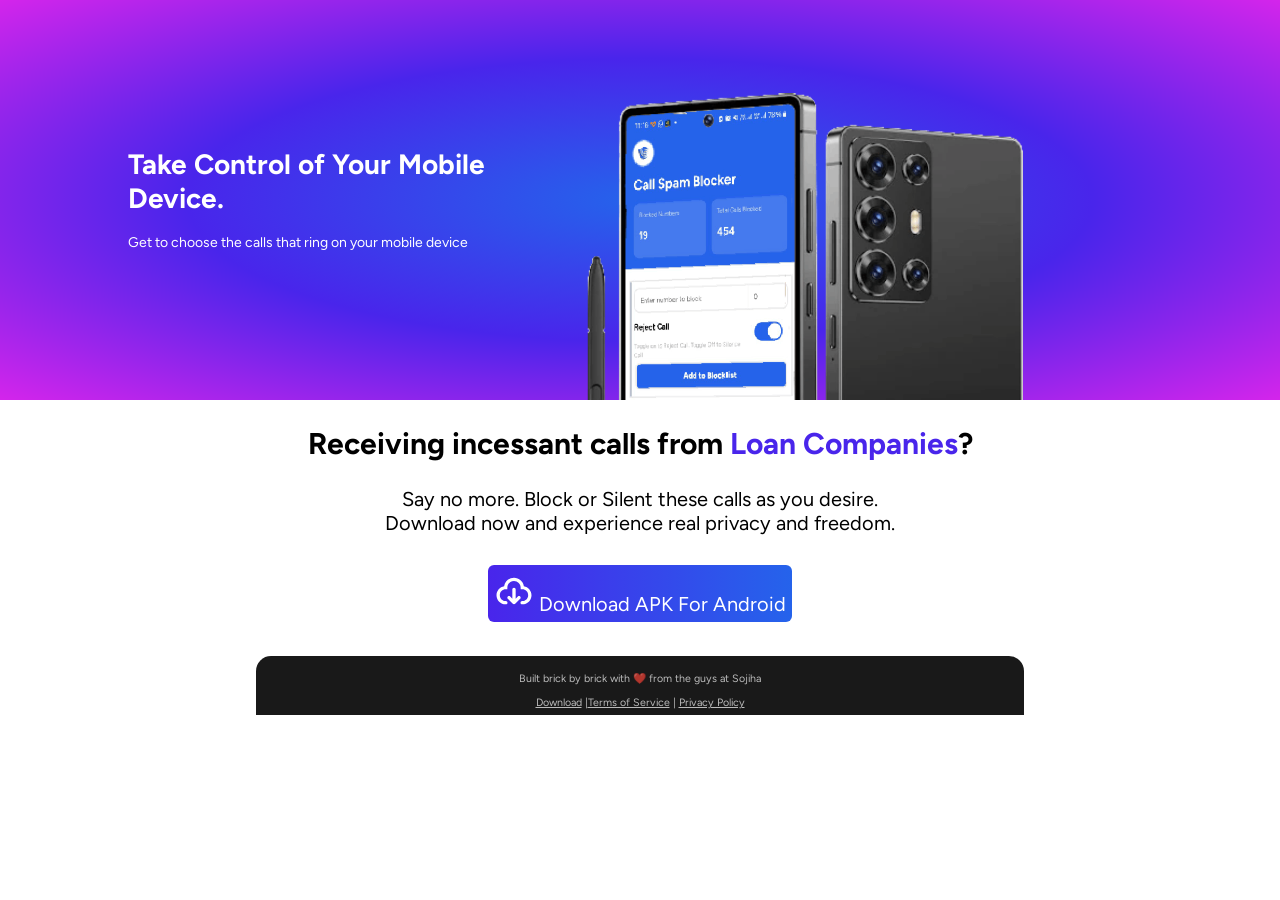
==== index.html @ b348644d "Initial Deployement for Call Spam Blocker App web page Signed-off-by: Tobi <tob_kerly4life@yahoo.ca>" ====
<!DOCTYPE html>
<html>
    <head>
        <title>Get Call Spam Blocker App</title>
        <link rel="icon" type="image/png" href="favicon.png" />
        <meta name="viewport" content="initial-scale=1, width=device-width, viewport-fit=cover">
        <link rel="stylesheet" href="fonts/figtree/css.css" />
        <link rel="stylesheet" href="css/webber-css-master/webber.css" />
        <link rel="stylesheet" href="css/app.css" />
    </head>
    <body>
        <div class="app-hero-banner">
            <div class="tw-row">
                <div class="tw-col-m-half tw-text-white-full tw-padding-m">
                    <h1>Take Control of Your Mobile Device.</h1> 
                    <p>Get to choose the calls that ring on your mobile device</p>
                </div>
                <div class="tw-col-m-half">
                    <div class="app-banner-img">
                        <img src="img/app_bg.png"/>
                    </div>
                </div>
            </div>
        </div>
        <div class="app-desc tw-text-center tw-text-l tw-padding-left-6 tw-padding-right-6">
            <h2>Receiving incessant calls from <span class="app-highlight tw-bold">Loan Companies</span>?</h2>
            <p>Say no more. Block or Silent these calls as you desire.<br> Download now and experience real privacy and freedom.
            </p>
        </div>
        <div class="app-download tw-text-center tw-padding-left-6 tw-padding-right-6 tw-margin-bottom-l">
            <a class="tw-btn tw-text-l app-button tw-border-radius-s" href="donwload/callspamblocker.apk">
                <svg width="40px" height="40px" viewBox="0 0 24 24" fill="none" xmlns="http://www.w3.org/2000/svg">
                    <path fill-rule="evenodd" clip-rule="evenodd" d="M8 10C8 7.79086 9.79086 6 12 6C14.2091 6 16 7.79086 16 10V11H17C18.933 11 20.5 12.567 20.5 14.5C20.5 16.433 18.933 18 17 18H16.9C16.3477 18 15.9 18.4477 15.9 19C15.9 19.5523 16.3477 20 16.9 20H17C20.0376 20 22.5 17.5376 22.5 14.5C22.5 11.7793 20.5245 9.51997 17.9296 9.07824C17.4862 6.20213 15.0003 4 12 4C8.99974 4 6.51381 6.20213 6.07036 9.07824C3.47551 9.51997 1.5 11.7793 1.5 14.5C1.5 17.5376 3.96243 20 7 20H7.1C7.65228 20 8.1 19.5523 8.1 19C8.1 18.4477 7.65228 18 7.1 18H7C5.067 18 3.5 16.433 3.5 14.5C3.5 12.567 5.067 11 7 11H8V10ZM13 11C13 10.4477 12.5523 10 12 10C11.4477 10 11 10.4477 11 11V16.5858L9.70711 15.2929C9.31658 14.9024 8.68342 14.9024 8.29289 15.2929C7.90237 15.6834 7.90237 16.3166 8.29289 16.7071L11.2929 19.7071C11.6834 20.0976 12.3166 20.0976 12.7071 19.7071L15.7071 16.7071C16.0976 16.3166 16.0976 15.6834 15.7071 15.2929C15.3166 14.9024 14.6834 14.9024 14.2929 15.2929L13 16.5858V11Z" fill="white"/>
                </svg>
                Download APK For Android
            </a>
        </div>
        <div class="app-footer tw-padding-left-l tw-padding-right-l">
            <div class="tw-bg-black tw-text-white tw-text-center tw-padding-6 tw-text-xs">
                <p>Built brick by brick with ❤️ from the guys at Sojiha</p>
                <a href="index.html">Download</a>&nbsp;|<a href="terms_of_service.html">Terms of Service</a>&nbsp;|&nbsp;<a href="privacy_policy.html">Privacy Policy</a>
            </div>
        </div>
    </body>
</html>
---- fonts/figtree/css.css ----
/* latin-ext */
@font-face {
  font-family: 'Figtree';
  font-style: italic;
  font-weight: 300 900;
  font-display: swap;
  src: url(v9/_Xmu-HUzqDCFdgfMm4GNAa5o_ik.woff2) format('woff2');
  unicode-range: U+0100-02BA, U+02BD-02C5, U+02C7-02CC, U+02CE-02D7, U+02DD-02FF, U+0304, U+0308, U+0329, U+1D00-1DBF, U+1E00-1E9F, U+1EF2-1EFF, U+2020, U+20A0-20AB, U+20AD-20C0, U+2113, U+2C60-2C7F, U+A720-A7FF;
}
/* latin */
@font-face {
  font-family: 'Figtree';
  font-style: italic;
  font-weight: 300 900;
  font-display: swap;
  src: url(v9/_Xmu-HUzqDCFdgfMm4GND65o.woff2) format('woff2');
  unicode-range: U+0000-00FF, U+0131, U+0152-0153, U+02BB-02BC, U+02C6, U+02DA, U+02DC, U+0304, U+0308, U+0329, U+2000-206F, U+20AC, U+2122, U+2191, U+2193, U+2212, U+2215, U+FEFF, U+FFFD;
}
/* latin-ext */
@font-face {
  font-family: 'Figtree';
  font-style: normal;
  font-weight: 300 900;
  font-display: swap;
  src: url(v9/_Xms-HUzqDCFdgfMm4q9DbZs.woff2) format('woff2');
  unicode-range: U+0100-02BA, U+02BD-02C5, U+02C7-02CC, U+02CE-02D7, U+02DD-02FF, U+0304, U+0308, U+0329, U+1D00-1DBF, U+1E00-1E9F, U+1EF2-1EFF, U+2020, U+20A0-20AB, U+20AD-20C0, U+2113, U+2C60-2C7F, U+A720-A7FF;
}
/* latin */
@font-face {
  font-family: 'Figtree';
  font-style: normal;
  font-weight: 300 900;
  font-display: swap;
  src: url(v9/_Xms-HUzqDCFdgfMm4S9DQ.woff2) format('woff2');
  unicode-range: U+0000-00FF, U+0131, U+0152-0153, U+02BB-02BC, U+02C6, U+02DA, U+02DC, U+0304, U+0308, U+0329, U+2000-206F, U+20AC, U+2122, U+2191, U+2193, U+2212, U+2215, U+FEFF, U+FFFD;
}
---- css/webber-css-master/webber.css ----
/*** Webber-css --- Created by Tobi Makinde -- Tech Webber Limited ***/
body {margin:0px;}
a {color:inherit;}
.tw-nav {padding:0px;margin:0px;list-style:none;}
.tw-nav li {display:inline-block;list-style:none;margin:0px;padding:0px;}
.tw-nav a {color:inherit;text-decoration:none;padding-left:20px;padding-right:20px;display:inline-block;}

.tw-text-amber {color:rgba(190,70,30,0.7);}
.tw-text-amber-full {color:rgb(190,70,30);}
.tw-text-lightblue {color:rgba(0,162,232,0.7);}
.tw-text-blue {color:rgba(18,50,107,0.7);}
.tw-text-white {color:rgba(255,255,255,0.7);}
.tw-text-white-full {color:white;}
.tw-text-black {color:rgba(0,0,0,0.7);}
.tw-text-black-full {color:black;}
.tw-text-lightgrey {color:rgba(235,235,235,0.7);}
.tw-text-grey {color:rgba(150,150,150,0.7);}
.tw-text-darkgrey {color:rgba(40,40,40,0.7);}
.tw-text-red {color:rgba(237,50,55,0.7);}
.tw-text-red-full {color:rgb(237,50,55);}
.tw-text-purple {color:rgba(103,8,123,0.7);}
.tw-text-purple-full {color:rgb(103,8,123);}


.tw-text-amber-hover:hover {color:rgba(190,70,30,0.7);transition:0.5s;}
.tw-text-amber-full-hover:hover {color:rgb(190,70,30);transition:0.5s;}
.tw-text-lightblue-hover:hover {color:rgba(0,162,232,0.7);transition:0.5s;}
.tw-text-lightblue-full-hover:hover {color:rgb(0,162,232);transition:0.5s;}
.tw-text-blue-hover:hover {color:rgba(18,50,107,0.7);transition:0.5s;}
.tw-text-blue-full-hover:hover {color:rgb(18,50,107);transition:0.5s;}
.tw-text-white-hover:hover {color:rgba(255,255,255,0.7);transition:0.5s;}
.tw-text-white-full-hover:hover {color:white;transition:0.5s;}
.tw-text-black-hover:hover {color:rgba(0,0,0,0.7);transition:0.5s;}
.tw-text-black-full-hover:hover {color:black;transition:0.5s;}
.tw-text-lightgrey-hover:hover {color:rgba(235,235,235,0.7);transition:0.5s;}
.tw-text-grey-hover:hover {color:rgba(150,150,150,0.7);transition:0.5s;}
.tw-text-darkgrey-hover:hover {color:rgba(40,40,40,0.7);transition:0.5s;}
.tw-text-red-hover:hover {color:rgba(237,50,55,0.7);transition:0.5s;}
.tw-text-red-full-hover:hover {color:rgb(237,50,55);transition:0.5s;}
.tw-text-purple-hover:hover {color:rgba(103,8,123,0.7);transition:0.5s;}
.tw-text-purple-full-hover:hover {color:rgb(103,8,123);transition:0.5s;}

.tw-text-xs {font-size:8pt;}
.tw-text-s {font-size:10pt;}
.tw-text-m {font-size:12pt;}
.tw-text-l {font-size:15pt;}
.tw-text-xl {font-size:25pt;}
.tw-text-xxl {font-size:40pt;}

.tw-text-shadow {text-shadow:1px 1px rgba(0,0,0,0.8);}

.tw-bold {font-weight:bold;}

.tw-word-wrap {overflow-wrap:break-word;}

.tw-center * {margin:auto;}

.tw-bg-white {background-color:white !important;}
.tw-bg-lightblue {background-color:rgba(0,162,232,0.9) !important;}
.tw-bg-lightblue-full {background-color:rgba(0,162,232) !important;}
.tw-bg-blue {background-color:rgba(18,50,107,0.9) !important;}
.tw-bg-black {background-color:rgba(0,0,0,0.9) !important;}
.tw-bg-black-full {background-color:rgba(0,0,0) !important;}
.tw-bg-lightgrey {background-color:rgba(235,235,235,0.9) !important;}
.tw-bg-grey {background-color:rgba(150,150,150,0.9) !important;}
.tw-bg-darkgrey {background-color:rgba(40,40,40,0.9) !important;}
.tw-bg-darkgrey-full {background-color:rgba(40,40,40) !important;}
.tw-bg-amber {background-color:rgba(190,70,30,0.9) !important;}
.tw-bg-red {background-color:rgba(237,50,55,0.7) !important;}
.tw-bg-red-full {background-color:rgb(237,50,55) !important;}
.tw-bg-purple {background-color:rgba(103,8,123,0.7) !important;}
.tw-bg-purple-full {background-color:rgb(103,8,123) !important;}
.tw-bg-transparent {background-color:transparent !important;-webkit-appearance:none !important;}

.tw-bg-white-hover:hover {background-color:white !important;transition:0.5s;}
.tw-bg-lightblue-hover:hover {background-color:rgba(0,162,232,0.9) !important;transition:0.5s;}
.tw-bg-faintblue-hover:hover {background-color:rgba(0,50,155,0.1) !important;transition:0.5s;}
.tw-bg-blue-hover:hover {background-color:rgba(18,50,107,0.9) !important;transition:0.5s;}
.tw-bg-black-hover:hover {background-color:rgba(0,0,0,0.9) !important;transition:0.5s;}
.tw-bg-lightgrey-hover:hover {background-color:rgba(235,235,235,0.9) !important;transition:0.5s;}
.tw-bg-grey-hover:hover {background-color:rgba(150,150,150,0.9) !important;transition:0.5s;}
.tw-bg-darkgrey-hover:hover {background-color:rgba(40,40,40,0.9) !important;transition:0.5s;}
.tw-bg-amber-hover:hover {background-color:rgba(190,70,30,0.9) !important;transition:0.5s;}
.tw-bg-red-hover:hover {background-color:rgba(237,50,55,0.7) !important;transition:0.5s;}
.tw-bg-red-full-hover:hover {background-color:rgb(237,50,55) !important;transition:0.5s;}
.tw-bg-purple-hover:hover {background-color:rgba(103,8,123,0.7) !important;transition:0.5s;}
.tw-bg-purple-full-hover:hover {background-color:rgb(103,8,123) !important;transition:0.5s;}

.tw-row {overflow:hidden;}

.tw-col-s-eight {width:12.5%;float:left;}
.tw-col-s-5eight {width:62.5%;float:left;}
.tw-col-s-7eight {width:87.5%;float:left;}
.tw-col-s-third {width:33.33333333333333%;float:left;}
.tw-col-s-quarter {width:25%;float:left;}
.tw-col-s-3quarter {width:75%;float:left;}
.tw-col-s-half {width:50%;float:left;}
.tw-col-s-2fifth {width:40%;float:left;}
.tw-col-s-3fifth {width:60%;float:left;}
@media(max-width: 639px) {
.tw-hidden-s {display:none !important;}
}
@media(max-width: 959px) {
.tw-hidden-m-max {display:none !important;}
}
@media(min-width: 640px) {
.tw-hidden-m-min {display:none !important;}
}
@media(min-width: 960px) {
.tw-hidden-l {display:none !important;}
}
.tw-hidden {display:none !important;}


@media(min-width: 640px) {
.tw-col-m-eight {width:12.5%;float:left;}
.tw-col-m-5eight {width:62.5%;float:left;}
.tw-col-m-7eight {width:87.5%;float:left;}
.tw-col-m-third {width:33.33333333333333%;float:left;}
.tw-col-m-quarter {width:25%;float:left;}
.tw-col-m-3quarter {width:75%;float:left;}
.tw-col-m-half {width:50%;float:left;}
.tw-col-m-2fifth {width:40%;float:left;}
.tw-col-m-3fifth {width:60%;float:left;}	
}


@media(min-width: 960px) {
.tw-col-l-eight {width:12.5%;float:left;}
.tw-col-l-5eight {width:62.5%;float:left;}
.tw-col-l-7eight {width:87.5%;float:left;}
.tw-col-l-third {width:33.33333333333333%;float:left;}
.tw-col-l-quarter {width:25%;float:left;}
.tw-col-l-3quarter {width:75%;float:left;}
.tw-col-l-half {width:50%;float:left;}
.tw-col-l-2fifth {width:40%;float:left;}
.tw-col-l-3fifth {width:60%;float:left;}	
}

.tw-inner-wrapper {width:95%;margin:auto;position:relative;}

.tw-glow {box-shadow:0px 0px 2px 2px rgba(255,255,255,0.7);}
.tw-flare {box-shadow:0px 0px 2px 2px rgba(0,0,0,0.7);}
.tw-blog-box {box-shadow:0px 0px 2px 2px rgba(0,0,0,0.1);}
.tw-shadow {box-shadow:1px 1px 1px 1px rgba(0,0,0,0.3);}

.tw-padding-0 {padding:0px !important;}
.tw-padding-xs {padding:2.5% !important;}
.tw-padding-s {padding:5% !important;}
.tw-padding-m {padding:10% !important;}
.tw-padding-l {padding:20% !important;}
.tw-padding-xl {padding:30% !important;}
.tw-padding-xxl {padding:40% !important;}
.tw-padding-3 {padding:3px !important;}
.tw-padding-6 {padding:6px !important;}
.tw-padding-12 {padding:12px !important;}
.tw-padding-24 {padding:24px !important;}
.tw-padding-48 {padding:48px !important;}
.tw-padding-96 {padding:96px !important;}

.tw-padding-left-0 {padding-left:0px !important;}
.tw-padding-left-xs {padding-left:2.5% !important;}
.tw-padding-left-s {padding-left:5% !important;}
.tw-padding-left-m {padding-left:10% !important;}
.tw-padding-left-l {padding-left:20% !important;}
.tw-padding-left-xl {padding-left:30% !important;}
.tw-padding-left-xxl {padding-left:40% !important;}
.tw-padding-left-3 {padding-left:3px !important;}
.tw-padding-left-6 {padding-left:6px !important;}
.tw-padding-left-12 {padding-left:12px !important;}
.tw-padding-left-24 {padding-left:24px !important;}
.tw-padding-left-48 {padding-left:48px !important;}
.tw-padding-left-96 {padding-left:96px !important;}

.tw-padding-right-0 {padding-right:0px !important;}
.tw-padding-right-xs {padding-right:2.5% !important;}
.tw-padding-right-s {padding-right:5% !important;}
.tw-padding-right-m {padding-right:10% !important;}
.tw-padding-right-l {padding-right:20% !important;}
.tw-padding-right-xl {padding-right:30% !important;}
.tw-padding-right-xxl {padding-right:40% !important;}
.tw-padding-right-3 {padding-right:3px !important;}
.tw-padding-right-6 {padding-right:6px !important;}
.tw-padding-right-12 {padding-right:12px !important;}
.tw-padding-right-24 {padding-right:24px !important;}
.tw-padding-right-48 {padding-right:48px !important;}
.tw-padding-right-96 {padding-right:96px !important;}

.tw-padding-top-0 {padding-top:0px !important;}
.tw-padding-top-xs {padding-top:2.5% !important;}
.tw-padding-top-s {padding-top:5% !important;}
.tw-padding-top-m {padding-top:10% !important;}
.tw-padding-top-l {padding-top:20% !important;}
.tw-padding-top-xl {padding-top:30% !important;}
.tw-padding-top-xxl {padding-top:40% !important;}
.tw-padding-top-3 {padding-top:3px !important;}
.tw-padding-top-6 {padding-top:6px !important;}
.tw-padding-top-12 {padding-top:12px !important;}
.tw-padding-top-24 {padding-top:24px !important;}
.tw-padding-top-48 {padding-top:48px !important;}
.tw-padding-top-96 {padding-top:96px !important;}

.tw-padding-bottom-0 {padding-bottom:0px !important;}
.tw-padding-bottom-xs {padding-bottom:2.5% !important;}
.tw-padding-bottom-s {padding-bottom:5% !important;}
.tw-padding-bottom-m {padding-bottom:10% !important;}
.tw-padding-bottom-l {padding-bottom:20% !important;}
.tw-padding-bottom-xl {padding-bottom:30% !important;}
.tw-padding-bottom-xxl {padding-bottom:40% !important;}
.tw-padding-bottom-3 {padding-bottom:3px !important;}
.tw-padding-bottom-6 {padding-bottom:6px !important;}
.tw-padding-bottom-12 {padding-bottom:12px !important;}
.tw-padding-bottom-24 {padding-bottom:24px !important;}
.tw-padding-bottom-48 {padding-bottom:48px !important;}
.tw-padding-bottom-96 {padding-bottom:96px !important;}


.tw-margin-center {margin:auto;}

.tw-margin-0 {margin:0px !important;}
.tw-margin-xs {margin:3px !important;}
.tw-margin-s {margin:6px !important;}
.tw-margin-m {margin:12px !important;}
.tw-margin-l {margin:24px !important;}
.tw-margin-xl {margin:48px !important;}
.tw-margin-xxl {margin:96px !important;}

.tw-margin-left-0 {margin-left:0px !important;}
.tw-margin-left-xs {margin-left:3px !important;}
.tw-margin-left-s {margin-left:6px !important;}
.tw-margin-left-m {margin-left:12px !important;}
.tw-margin-left-l {margin-left:24px !important;}
.tw-margin-left-xl {margin-left:48px !important;}
.tw-margin-left-xxl {margin-left:96px !important;}

.tw-margin-right-0 {margin-right:0px !important;}
.tw-margin-right-xs {margin-right:3px !important;}
.tw-margin-right-s {margin-right:6px !important;}
.tw-margin-right-m {margin-right:12px !important;}
.tw-margin-right-l {margin-right:24px !important;}
.tw-margin-right-xl {margin-right:48px !important;}
.tw-margin-right-xxl {margin-right:96px !important;}

.tw-margin-top-0 {margin-top:0px !important;}
.tw-margin-top-xs {margin-top:3px !important;}
.tw-margin-top-s {margin-top:6px !important;}
.tw-margin-top-m {margin-top:12px !important;}
.tw-margin-top-l {margin-top:24px !important;}
.tw-margin-top-xl {margin-top:48px !important;}
.tw-margin-top-xxl {margin-top:96px !important;}

.tw-margin-bottom-0 {margin-bottom:0px !important;}
.tw-margin-bottom-xs {margin-bottom:3px !important;}
.tw-margin-bottom-s {margin-bottom:6px !important;}
.tw-margin-bottom-m {margin-bottom:12px !important;}
.tw-margin-bottom-l {margin-bottom:24px !important;}
.tw-margin-bottom-xl {margin-bottom:48px !important;}
.tw-margin-bottom-xxl {margin-bottom:96px !important;}

.tw-pos {position:absolute;z-index:2;}
.tw-pos-left {left:0px;}
.tw-pos-right {right:0px;}
.tw-pos-top {top:0px;}
.tw-pos-bottom {bottom:0px;}
.tw-pos-middle {top:49.5%;}
.tw-pos-center {left:49.5%;}

.tw-btn {text-align:center;padding-top:6px;padding-bottom:6px;margin-top:10px;margin-bottom:10px;}
a.tw-btn  {text-decoration:none;padding:6px;display:inline-block;}
.tw-btn-block {display:block !important;}
button.tw-btn-block {width:100%;border:0px;}

.tw-modal {z-index:20;position:fixed;left:0px;right:0px;bottom:0px;top:0px;background:rgba(0,0,0,0.8);padding-top:100px;overflow:auto;}
.tw-modal > div {width:97%;margin:auto;background-color:white;}
@media(min-width: 420px){
.tw-modal-s > div {width:400px;}
}
@media(min-width: 620px){
.tw-modal-m > div {width:600px;}
}
.tw-modal > a {position:absolute;top:15px;right:15px;text-decoration:none;}

.tw-form input[type=text] {width:100%;min-height:30px;border:1px solid rgb(235,235,235);margin-bottom:12px;font-family:inherit;font-size:inherit;}
.tw-form input[type=email] {width:100%;min-height:30px;border:1px solid rgb(235,235,235);margin-bottom:12px;font-family:inherit;font-size:inherit;}
.tw-form input[type=password] {width:100%;min-height:30px;border:1px solid rgb(235,235,235);margin-bottom:12px;font-family:inherit;font-size:inherit;}
.tw-form input:hover {border:1px solid rgb(225,225,225);transition:0.5s;}
.tw-form select {width:100%;min-height:30px;border:1px solid rgb(235,235,235);margin-bottom:12px;font-family:inherit;font-size:inherit;}
.tw-form select:hover {border:1px solid rgb(225,225,225);transition:0.5s;}
.tw-form  textarea{width:100%;border:1px solid rgb(235,235,235);margin-bottom:12px;font-family:inherit;font-size:inherit;resize:none;}
.tw-form textarea:hover {border:1px solid rgb(225,225,225);transition:0.5s;}

.tw-select {height:30px;position:relative;overflow:hidden;background-repeat:no-repeat;background-position:right top;margin-bottom:12px;}
.tw-select select {width:110%;z-index:3;background:transparent !important;-webkit-appearance:none !important;border:0px !important;font-family:inherit;font-size:inherit;color:inherit;}
.tw-select-black {background-image:url(tw-arrow-down-black.png);}
.tw-select-white {background-image:url(tw-arrow-down-white.png);}

.tw-tag {display:inline-block;padding-left:4px;padding-right:4px;margin:3px;border:1px solid rgb(200,200,200);color:rgb(200,200,200);}

.tw-text-left {text-align:left}
.tw-text-right {text-align:right}
.tw-text-center {text-align:center}

.tw-underline {text-decoration:underline;}
.tw-underline-hover:hover {text-decoration:underline;}

.tw-border-radius-xs {border-radius:3px !important;}
.tw-border-radius-s {border-radius:6px !important;}
.tw-border-radius-m {border-radius:12px !important;}
.tw-border-radius-l {border-radius:24px !important;}
.tw-border-radius-xl {border-radius:48px !important;}
.tw-border-radius-xxl {border-radius:96px !important;}
.tw-border-radius-circle {border-radius:50% !important;}

.tw-border-xs {border-width:1px !important;}
.tw-border-s {border-width:2px !important;}
.tw-border-m {border-width:3px !important;}
.tw-border-l {border-width:4px !important;}
.tw-border-xl {border-width:5px !important;}
.tw-border-xxl {border-width:6px !important;}
.tw-border-0 {border:0px !important;}

.tw-border-top-xs {border-width:1px 0px 0px 0px !important;}
.tw-border-top-s {border-width:2px 0px 0px 0px !important;}
.tw-border-top-m {border-width:3px 0px 0px 0px !important;}
.tw-border-top-l {border-width:4px 0px 0px 0px !important;}
.tw-border-top-xl {border-width:5px 0px 0px 0px !important;}
.tw-border-top-xxl {border-width:6px 0px 0px 0px !important;}

.tw-border-right-xs {border-width:0px 1px 0px 0px !important;}
.tw-border-right-s {border-width:0px 2px 0px 0px !important;}
.tw-border-right-m {border-width:0px 3px 0px 0px !important;}
.tw-border-right-l {border-width:0px 4px 0px 0px !important;}
.tw-border-right-xl {border-width:0px 5px 0px 0px !important;}
.tw-border-right-xxl {border-width:0px 6px 0px 0px !important;}

.tw-border-bottom-xs {border-width:0px 0px 1px 0px !important;}
.tw-border-bottom-s {border-width:0px 0px 2px 0px !important;}
.tw-border-bottom-m {border-width:0px 0px 3px 0px !important;}
.tw-border-bottom-l {border-width:0px 0px 4px 0px !important;}
.tw-border-bottom-xl {border-width:0px 0px 5px 0px !important;}
.tw-border-bottom-xxl {border-width:0px 0px 6px 0px !important;}

.tw-border-left-xs {border-width:0px 0px 0px 1px !important;}
.tw-border-left-s {border-width:0px 0px 0px 2px !important;}
.tw-border-left-m {border-width:0px 0px 0px 3px !important;}
.tw-border-left-l {border-width:0px 0px 0px 4px !important;}
.tw-border-left-xl {border-width:0px 0px 0px 5px !important;}
.tw-border-left-xxl {border-width:0px 0px 0px 6px !important;}

.tw-border-solid {border-style:solid !important;}
.tw-border-dotted {border-style:dotted !important;}

.tw-border-amber {border-color:rgba(190,70,30,0.7) !important;}
.tw-border-amber-full {border-color:rgb(190,70,30) !important;}
.tw-border-lightblue {border-color:rgba(0,162,232,0.7) !important;}
.tw-border-blue {border-color:rgba(18,50,107,0.7) !important;}
.tw-border-white {border-color:rgba(255,255,255,0.7) !important;}
.tw-border-white-full {border-color:white !important;}
.tw-border-black {border-color:rgba(0,0,0,0.7) !important;}
.tw-border-black-full {border-color:black !important;}
.tw-border-darkgrey {border-color:rgba(40,40,40,0.9) !important;}
.tw-border-grey {border-color:rgba(150,150,150,0.9) !important;}
.tw-border-lightgrey {border-color:rgba(235,235,235,0.9) !important;}
.tw-border-red {border-color:rgba(237,50,55,0.9) !important;}
.tw-border-red-full {border-color:rgb(237,50,55) !important;}
.tw-border-transparent {border-color:transparent !important;}
.tw-border-purple {border-color:rgba(103,8,123,0.7) !important;}
.tw-border-purple-full {border-color:rgb(103,8,123) !important;}

.tw-border-amber-hover:hover {border-color:rgba(190,70,30,0.7) !important;transition:0.5s;}
.tw-border-amber-full-hover:hover {border-color:rgb(190,70,30) !important;transition:0.5s;}
.tw-border-lightblue-hover:hover {border-color:rgba(0,162,232,0.7) !important;transition:0.5s;}
.tw-border-blue-hover:hover {border-color:rgba(18,50,107,0.7) !important;transition:0.5s;}
.tw-border-white-hover:hover {border-color:rgba(255,255,255,0.7) !important;transition:0.5s;}
.tw-border-white-full-hover:hover {border-color:white !important;transition:0.5s;}
.tw-border-black-hover:hover {border-color:rgba(0,0,0,0.7) !important;transition:0.5s;}
.tw-border-black-full-hover:hover {border-color:black !important;transition:0.5s;}
.tw-border-darkgrey-hover:hover {border-color:rgba(40,40,40,0.9) !important;transition:0.5s;}
.tw-border-grey-hover:hover {border-color:rgba(150,150,150,0.9) !important;transition:0.5s;}
.tw-border-lightgrey-hover:hover {border-color:rgba(235,235,235,0.9) !important;transition:0.5s;}
.tw-border-red-hover:hover {border-color:rgba(237,50,55,0.9) !important;transition:0.5s;}
.tw-border-red-full-hover:hover {border-color:rgb(237,50,55) !important;transition:0.5s;}
.tw-border-purple-hover:hover {border-color:rgba(103,8,123,0.7) !important;transition:0.5s;}
.tw-border-purple-full-hover:hover {border-color:rgb(103,8,123) !important;transition:0.5s;}

.tw-animate-fading{-webkit-animation:fading 10s infinite;animation:fading 10s infinite}
@-webkit-keyframes fading{0%{opacity:0}50%{opacity:1}100%{opacity:0}}
@keyframes fading{0%{opacity:0}50%{opacity:1}100%{opacity:0}}
.tw-animate-opacity{-webkit-animation:opac 0.8s;animation:opac 0.8s}
@-webkit-keyframes opac{from{opacity:0} to{opacity:1}}
@keyframes opac{from{opacity:0} to{opacity:1}}
.tw-animate-top{position:relative;-webkit-animation:animatetop 0.4s;animation:animatetop 0.4s}
@-webkit-keyframes animatetop{from{top:-300px;opacity:0} to{top:0;opacity:1}}
@keyframes animatetop{from{top:-300px;opacity:0} to{top:0;opacity:1}}
.tw-animate-left{position:relative;-webkit-animation:animateleft 0.4s;animation:animateleft 0.4s}
@-webkit-keyframes animateleft{from{left:-300px;opacity:0} to{left:0;opacity:1}}
@keyframes animateleft{from{left:-300px;opacity:0} to{left:0;opacity:1}}
.tw-animate-right{position:relative;-webkit-animation:animateright 0.4s;animation:animateright 0.4s}
@-webkit-keyframes animateright{from{right:-300px;opacity:0} to{right:0;opacity:1}}
@keyframes animateright{from{right:-300px;opacity:0} to{right:0;opacity:1}}
.tw-animate-bottom{position:relative;-webkit-animation:animatebottom 0.4s;animation:animatebottom 0.4s}
@-webkit-keyframes animatebottom{from{bottom:-300px;opacity:0} to{bottom:0px;opacity:1}}
@keyframes animatebottom{from{bottom:-300px;opacity:0} to{bottom:0;opacity:1}}
.tw-animate-zoom {-webkit-animation:animatezoom 0.6s;animation:animatezoom 0.6s}
@-webkit-keyframes animatezoom{from{-webkit-transform:scale(0)} to{-webkit-transform:scale(1)}}
@keyframes animatezoom{from{transform:scale(0)} to{transform:scale(1)}}
---- css/app.css ----
body {
    font-family: "Figtree", sans-serif;
    font-size: 14px;
    background: white;
}
div {
    box-sizing: border-box;
}
/*
h1 {
    font-size: 3vw;
}
*/
.app-footer {
    div {
        border-radius: 15px 15px 0 0;
    }
    
}

.app-hero-banner {
    height: 400px;
    overflow: hidden;
    background: radial-gradient(#2563eb, #4925eb, #d425eb);
    .app-banner-img {
        position: relative;
        height: 400px;
        img {
            width: 100%;
        }
        @media(min-width: 640px){
            img {
                position: absolute;
                right: 0px;
                width: 150%;
                height: auto;
            }  
        }

    }
    
    animation: bannereffect 5.0s infinite ease-in;
    -webkit-animation: bannereffect 5.0s infinite ease-in;
    
}
@keyframes bannereffect{
    0% {background: radial-gradient(#2563eb, #4925eb, #d425eb);}
    50% {background: radial-gradient(#d425eb,#2563eb, #4925eb,);}
    100% {background: radial-gradient(#4925eb, #d425eb,#2563eb);}
}

@-webkit-keyframes bannereffect{
    0% {background: radial-gradient(#2563eb, #4925eb, #d425eb);}
    50% {background: radial-gradient(#d425eb,#2563eb, #4925eb,);}
    100% {background: radial-gradient(#4925eb, #d425eb,#2563eb);}
}




.app-highlight {
    color: #4925eb;
}

.app-button {
    background: linear-gradient(to left, #2563eb, #4925eb);
    color: white;
}
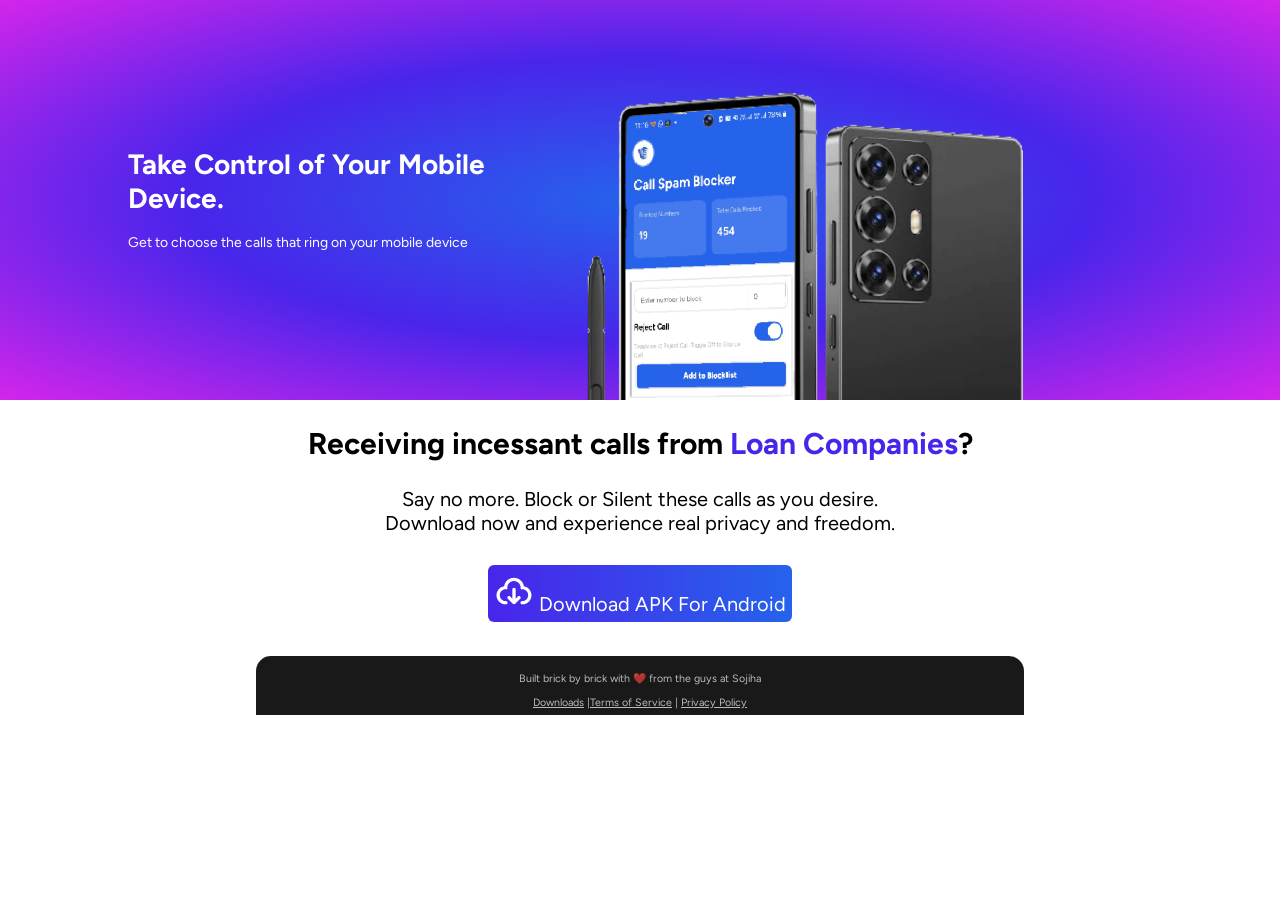
==== commit 7c4a6bad: "Update -- Add APK and download links" ====
--- a/index.html
+++ b/index.html
@@ -28,7 +28,7 @@
             </p>
         </div>
         <div class="app-download tw-text-center tw-padding-left-6 tw-padding-right-6 tw-margin-bottom-l">
-            <a class="tw-btn tw-text-l app-button tw-border-radius-s" href="donwload/callspamblocker.apk">
+            <a class="tw-btn tw-text-l app-button tw-border-radius-s" href="downloads/callspamblocker_1_0_1.apk">
                 <svg width="40px" height="40px" viewBox="0 0 24 24" fill="none" xmlns="http://www.w3.org/2000/svg">
                     <path fill-rule="evenodd" clip-rule="evenodd" d="M8 10C8 7.79086 9.79086 6 12 6C14.2091 6 16 7.79086 16 10V11H17C18.933 11 20.5 12.567 20.5 14.5C20.5 16.433 18.933 18 17 18H16.9C16.3477 18 15.9 18.4477 15.9 19C15.9 19.5523 16.3477 20 16.9 20H17C20.0376 20 22.5 17.5376 22.5 14.5C22.5 11.7793 20.5245 9.51997 17.9296 9.07824C17.4862 6.20213 15.0003 4 12 4C8.99974 4 6.51381 6.20213 6.07036 9.07824C3.47551 9.51997 1.5 11.7793 1.5 14.5C1.5 17.5376 3.96243 20 7 20H7.1C7.65228 20 8.1 19.5523 8.1 19C8.1 18.4477 7.65228 18 7.1 18H7C5.067 18 3.5 16.433 3.5 14.5C3.5 12.567 5.067 11 7 11H8V10ZM13 11C13 10.4477 12.5523 10 12 10C11.4477 10 11 10.4477 11 11V16.5858L9.70711 15.2929C9.31658 14.9024 8.68342 14.9024 8.29289 15.2929C7.90237 15.6834 7.90237 16.3166 8.29289 16.7071L11.2929 19.7071C11.6834 20.0976 12.3166 20.0976 12.7071 19.7071L15.7071 16.7071C16.0976 16.3166 16.0976 15.6834 15.7071 15.2929C15.3166 14.9024 14.6834 14.9024 14.2929 15.2929L13 16.5858V11Z" fill="white"/>
                 </svg>
@@ -38,7 +38,7 @@
         <div class="app-footer tw-padding-left-l tw-padding-right-l">
             <div class="tw-bg-black tw-text-white tw-text-center tw-padding-6 tw-text-xs">
                 <p>Built brick by brick with ❤️ from the guys at Sojiha</p>
-                <a href="index.html">Download</a>&nbsp;|<a href="terms_of_service.html">Terms of Service</a>&nbsp;|&nbsp;<a href="privacy_policy.html">Privacy Policy</a>
+                <a href="index.html">Downloads</a>&nbsp;|<a href="terms_of_service.html">Terms of Service</a>&nbsp;|&nbsp;<a href="privacy_policy.html">Privacy Policy</a>
             </div>
         </div>
     </body>
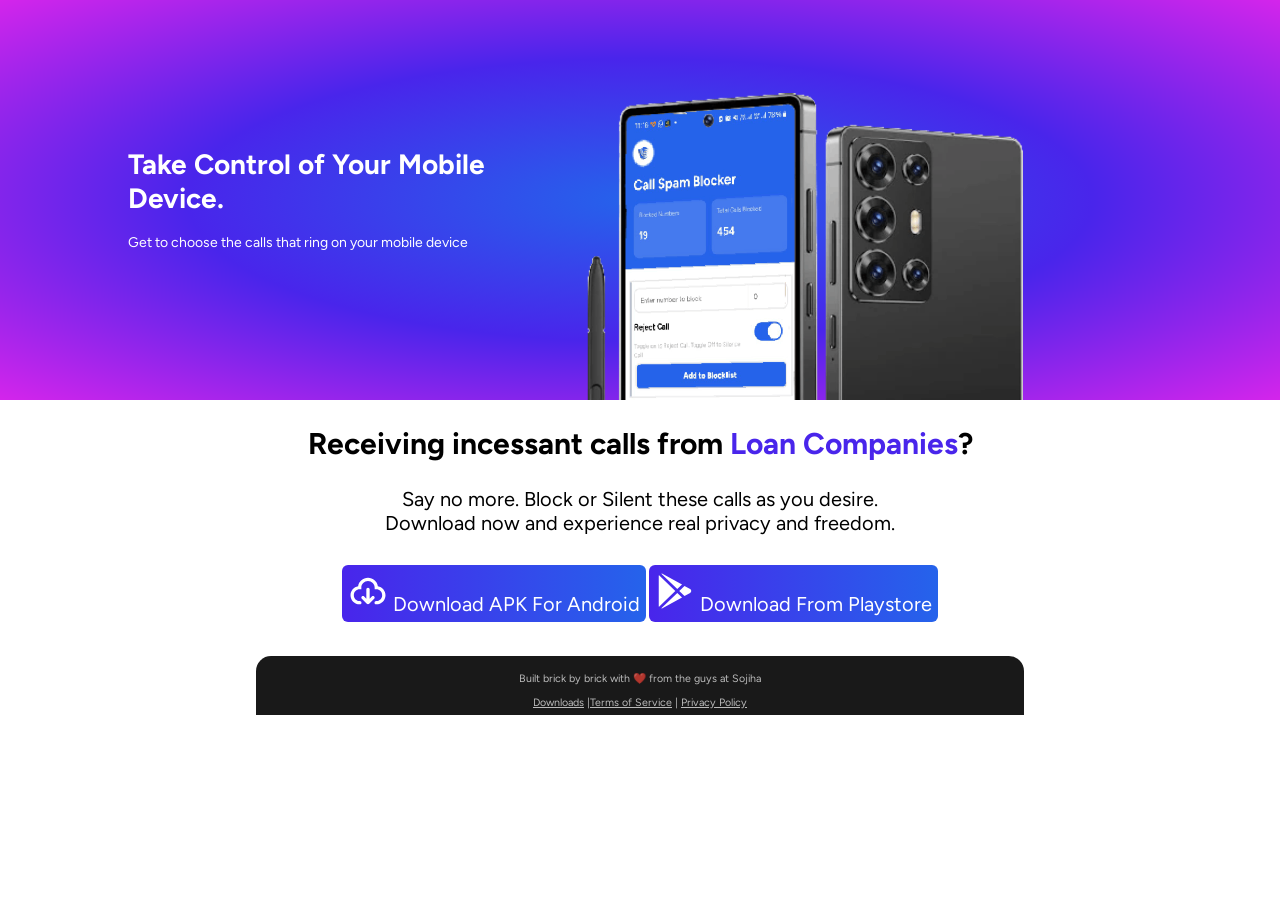
==== commit 8e992e14: "1. Update APK Version 2. Add Playstore link" ====
--- a/index.html
+++ b/index.html
@@ -28,11 +28,15 @@
             </p>
         </div>
         <div class="app-download tw-text-center tw-padding-left-6 tw-padding-right-6 tw-margin-bottom-l">
-            <a class="tw-btn tw-text-l app-button tw-border-radius-s" href="downloads/callspamblocker_1_0_1.apk">
+            <a class="tw-btn tw-text-l app-button tw-border-radius-s" href="downloads/callspamblocker_1_0_2.apk">
                 <svg width="40px" height="40px" viewBox="0 0 24 24" fill="none" xmlns="http://www.w3.org/2000/svg">
                     <path fill-rule="evenodd" clip-rule="evenodd" d="M8 10C8 7.79086 9.79086 6 12 6C14.2091 6 16 7.79086 16 10V11H17C18.933 11 20.5 12.567 20.5 14.5C20.5 16.433 18.933 18 17 18H16.9C16.3477 18 15.9 18.4477 15.9 19C15.9 19.5523 16.3477 20 16.9 20H17C20.0376 20 22.5 17.5376 22.5 14.5C22.5 11.7793 20.5245 9.51997 17.9296 9.07824C17.4862 6.20213 15.0003 4 12 4C8.99974 4 6.51381 6.20213 6.07036 9.07824C3.47551 9.51997 1.5 11.7793 1.5 14.5C1.5 17.5376 3.96243 20 7 20H7.1C7.65228 20 8.1 19.5523 8.1 19C8.1 18.4477 7.65228 18 7.1 18H7C5.067 18 3.5 16.433 3.5 14.5C3.5 12.567 5.067 11 7 11H8V10ZM13 11C13 10.4477 12.5523 10 12 10C11.4477 10 11 10.4477 11 11V16.5858L9.70711 15.2929C9.31658 14.9024 8.68342 14.9024 8.29289 15.2929C7.90237 15.6834 7.90237 16.3166 8.29289 16.7071L11.2929 19.7071C11.6834 20.0976 12.3166 20.0976 12.7071 19.7071L15.7071 16.7071C16.0976 16.3166 16.0976 15.6834 15.7071 15.2929C15.3166 14.9024 14.6834 14.9024 14.2929 15.2929L13 16.5858V11Z" fill="white"/>
                 </svg>
                 Download APK For Android
+            </a>
+            <a class="tw-btn tw-text-l app-button tw-border-radius-s" target="_blank" href="https://play.google.com/store/apps/details?id=com.sojiha.callspammerblocker">
+                <svg fill="white" width="40px" height="40px" viewBox="0 0 512 512" xmlns="http://www.w3.org/2000/svg"><title>ionicons-v5_logos</title><path d="M48,59.49v393a4.33,4.33,0,0,0,7.37,3.07L260,256,55.37,56.42A4.33,4.33,0,0,0,48,59.49Z"/><path d="M345.8,174,89.22,32.64l-.16-.09c-4.42-2.4-8.62,3.58-5,7.06L285.19,231.93Z"/><path d="M84.08,472.39c-3.64,3.48.56,9.46,5,7.06l.16-.09L345.8,338l-60.61-57.95Z"/><path d="M449.38,231l-71.65-39.46L310.36,256l67.37,64.43L449.38,281C468.87,270.23,468.87,241.77,449.38,231Z"/></svg>
+                Download From Playstore
             </a>
         </div>
         <div class="app-footer tw-padding-left-l tw-padding-right-l">
